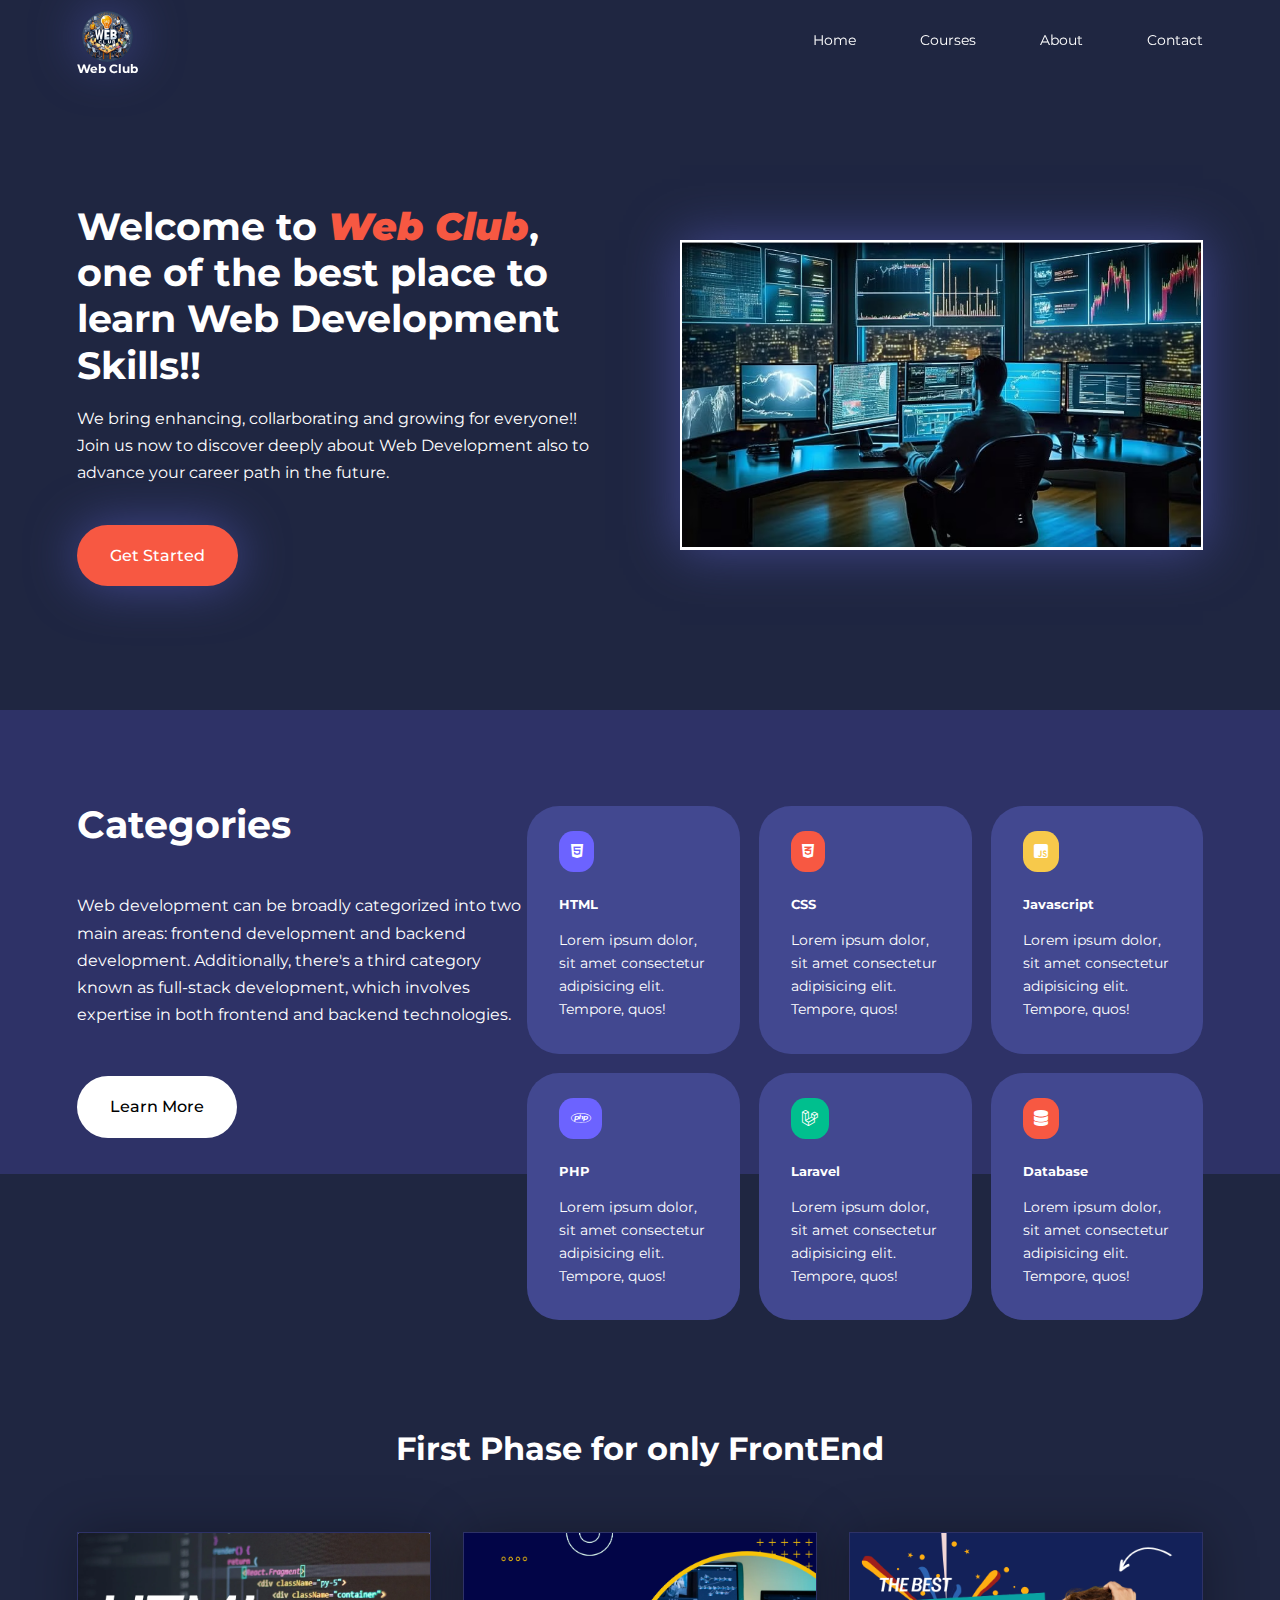
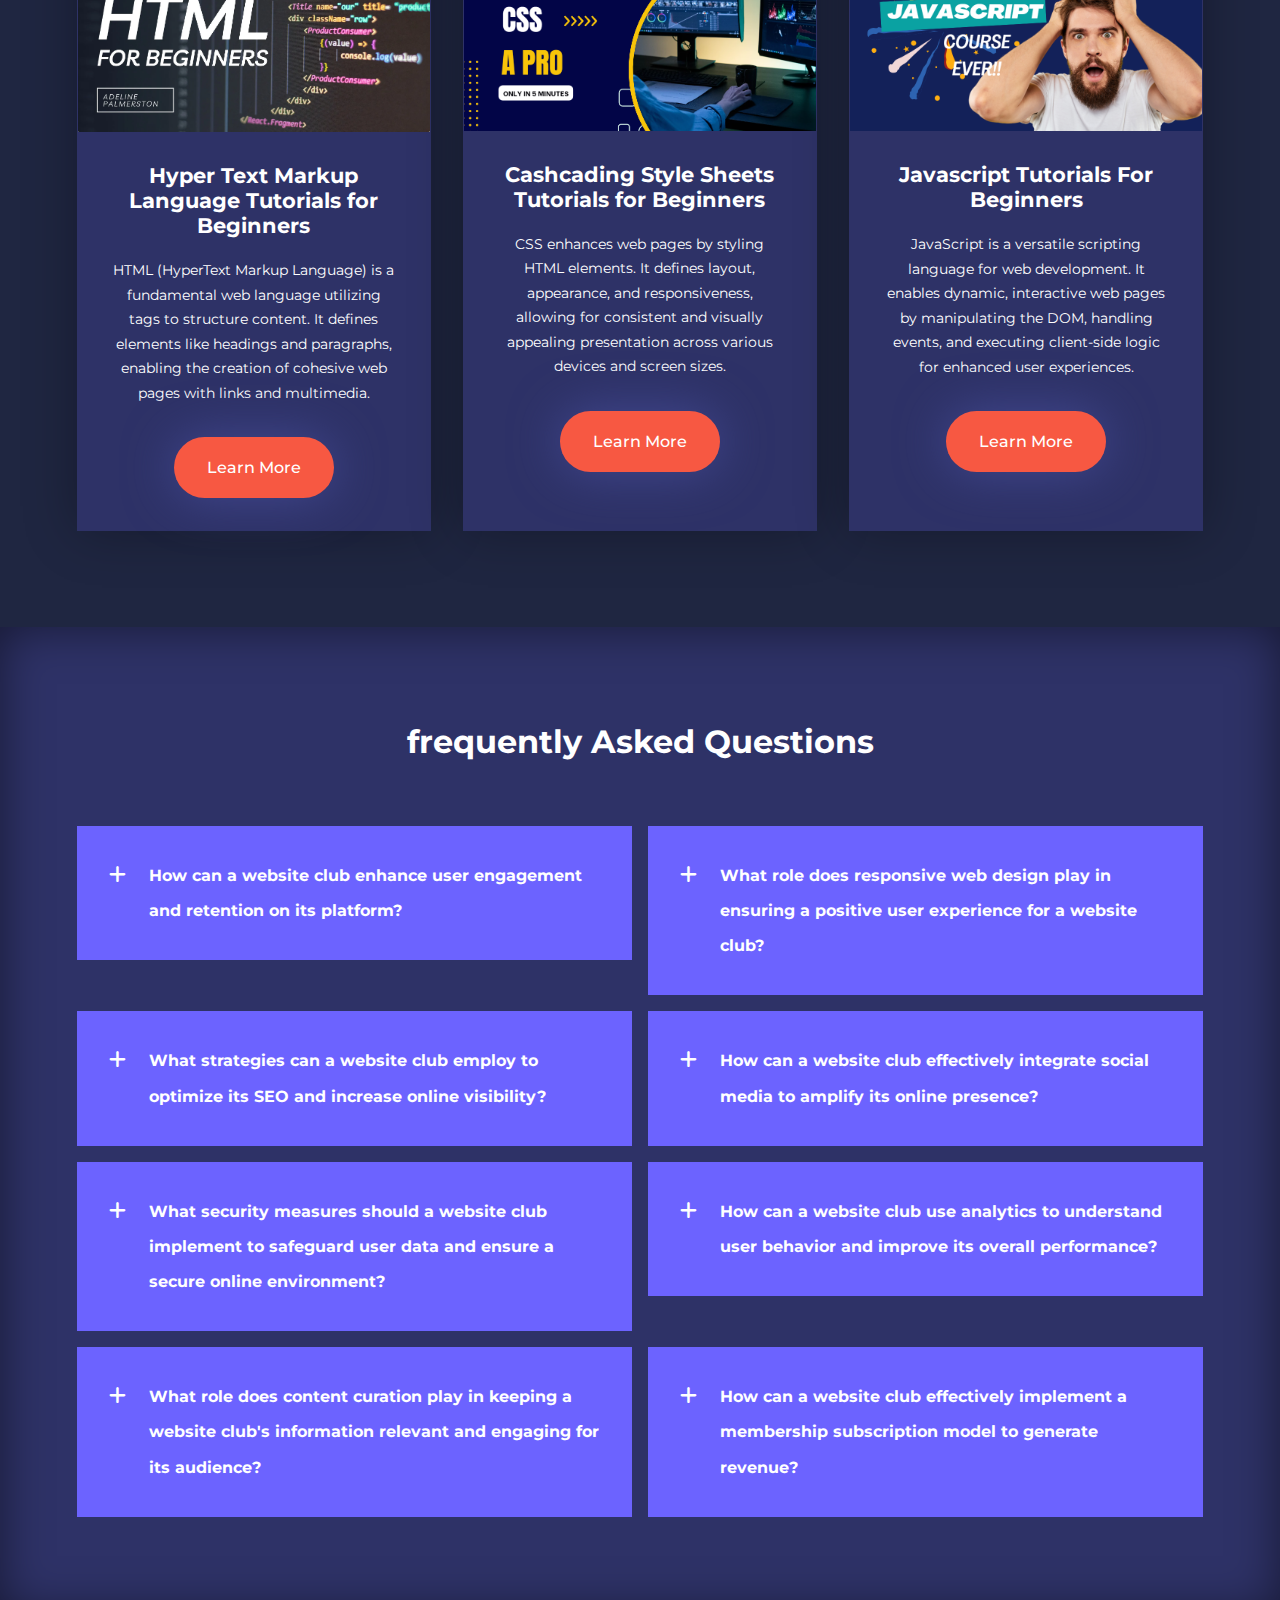
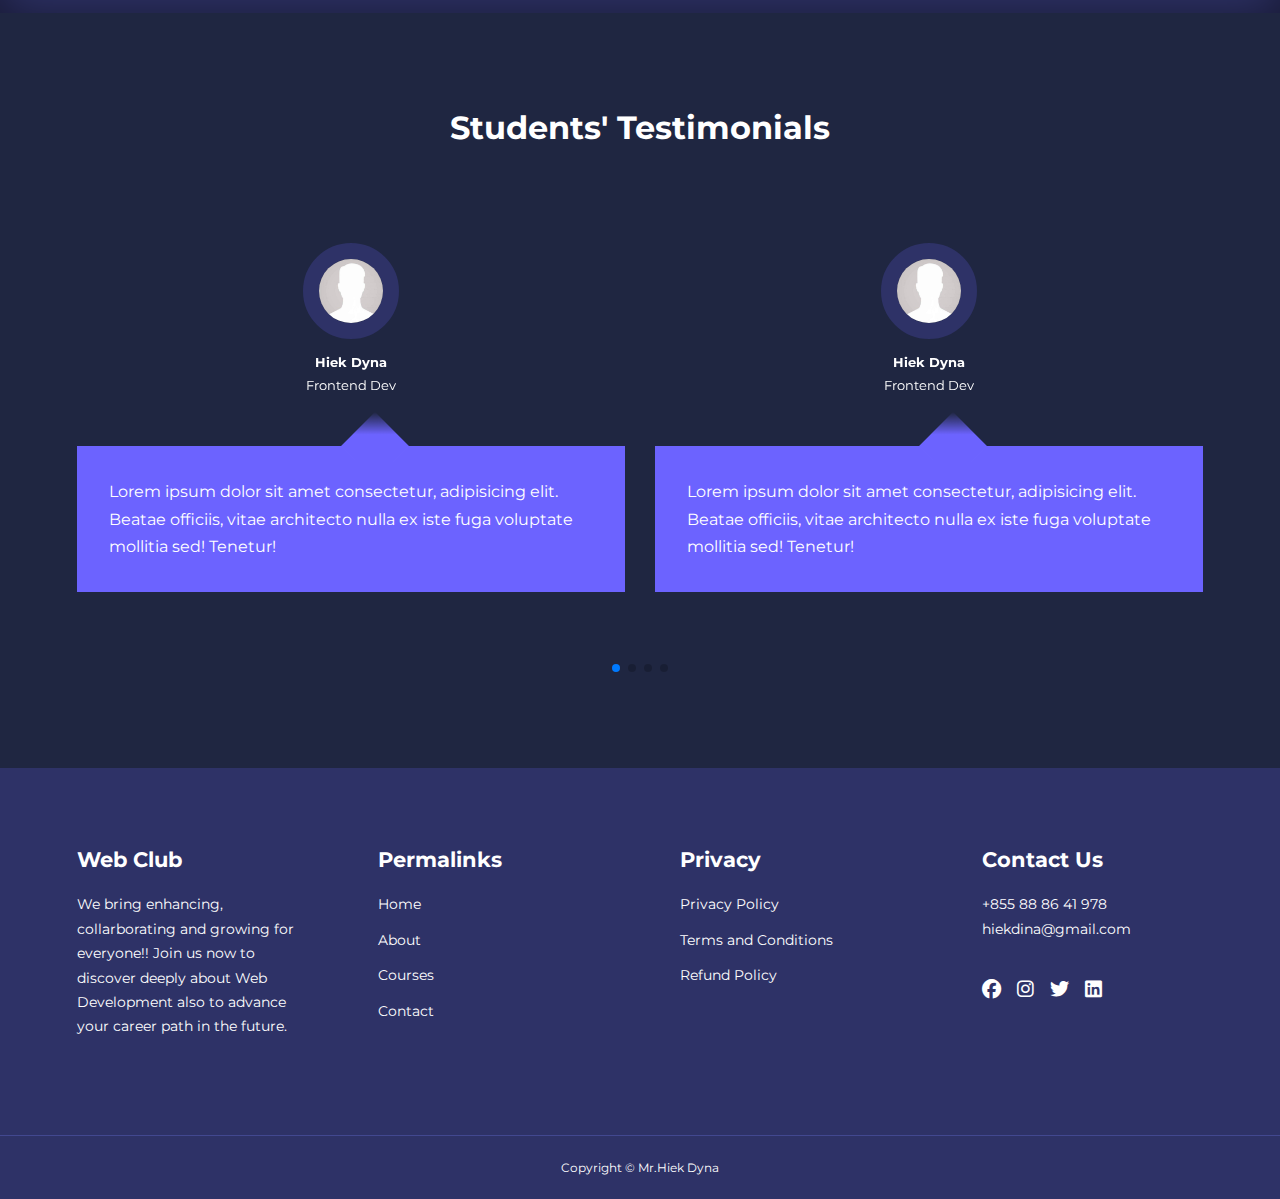
==== index.html @ 820bd9cf "first commit" ====
<!DOCTYPE html>
<html lang="en">

<head>
    <meta charset="UTF-8">
    <meta name="viewport" content="width=device-width, initial-scale=1.0">
    <title>Website Club Project</title>
    <link rel="stylesheet" href="/css/style.css">

    <!-- ICON CDN LINK -->
    <link rel="stylesheet" href="https://cdnjs.cloudflare.com/ajax/libs/font-awesome/6.5.1/css/all.min.css">

    <!-- GOOGLE FONT (MONTSERRAt) -->
    <link rel="preconnect" href="https://fonts.googleapis.com">
    <link rel="preconnect" href="https://fonts.gstatic.com" crossorigin>
    <link href="https://fonts.googleapis.com/css2?family=Montserrat:wght@300;400;500;600;700;800;900&display=swap"
        rel="stylesheet">

    <!-- Swiper Link -->
    <link rel="stylesheet" href="https://cdn.jsdelivr.net/npm/swiper@11/swiper-bundle.min.css" />
</head>

<body>
    <!-- Start Navigation Bar -->
    <nav>
        <div class="container nav_container">
            <a href="index.html">
                <div class="logo">
                    <img src="images/WebLogo.jpg" alt="">
                </div>
                <h4>Web Club</h4>
            </a>
            <ul class="nav_menu">
                <li><a href="index.html">Home</a></li>
                <li><a href="courses.html">Courses</a></li>
                <li><a href="about.html">About</a></li>
                <li><a href="contact.html">Contact</a></li>
            </ul>
            <button id="open-menu-btn"><i class="fa-solid fa-bars"></i></button>
            <button id="close-menu-btn"><i class="fa-solid fa-xmark"></i></i></button>
        </div>
    </nav>

    <!-- End of Navigation Bar -->

    <!-- Start Header  -->
    <header>
        <div class="container header_container">
            <div class="header_left">
                <h1>Welcome to <strong>Web Club</strong>, one of the best place to learn Web Development Skills!!</h1>
                <p>
                    We bring enhancing, collarborating and growing for everyone!!
                    Join us now to discover deeply about Web Development also to advance your career path in the future.
                </p>
                <a href="courses.html" class="btn btn-primary">Get Started</a>
            </div>
            <div class="header_right">
                <div class="header_right-image">
                    <img src="/images/header_pic.png" alt="">
                </div>
            </div>
        </div>
    </header>
    <!-- End of Header -->

    <section class="categories">
        <div class="container categories_container">
            <div class="categories_left">
                <h1>Categories</h1>
                <p>
                    Web development can be broadly categorized
                    into two main areas: frontend development and
                    backend development. Additionally, there's a third
                    category known as full-stack development, which
                    involves expertise in both frontend and backend
                    technologies.
                </p>
                <a href="#" class="btn">Learn More</a>
            </div>
            <div class="categories_right">
                <article class="category">
                    <span class="category_icon">
                        <i class="fa-brands fa-html5"></i>
                    </span>
                    <h5>HTML</h5>
                    <p>Lorem ipsum dolor, sit amet consectetur adipisicing elit. Tempore, quos!</p>
                </article>

                <article class="category">
                    <span class="category_icon">
                        <i class="fa-brands fa-css3-alt"></i>
                    </span>
                    <h5>CSS</h5>
                    <p>Lorem ipsum dolor, sit amet consectetur adipisicing elit. Tempore, quos!</p>
                </article>

                <article class="category">
                    <span class="category_icon">
                        <i class="fa-brands fa-square-js"></i>
                    </span>
                    <h5>Javascript</h5>
                    <p>Lorem ipsum dolor, sit amet consectetur adipisicing elit. Tempore, quos!</p>
                </article>

                <article class="category">
                    <span class="category_icon">
                        <i class="fa-brands fa-php"></i>
                    </span>
                    <h5>PHP</h5>
                    <p>Lorem ipsum dolor, sit amet consectetur adipisicing elit. Tempore, quos!</p>
                </article>

                <article class="category">
                    <span class="category_icon">
                        <i class="fa-brands fa-laravel"></i>
                    </span>
                    <h5>Laravel</h5>
                    <p>Lorem ipsum dolor, sit amet consectetur adipisicing elit. Tempore, quos!</p>
                </article>

                <article class="category">
                    <span class="category_icon">
                        <i class="fa-solid fa-database"></i>
                    </span>
                    <h5>Database</h5>
                    <p>Lorem ipsum dolor, sit amet consectetur adipisicing elit. Tempore, quos!</p>
                </article>
            </div>
        </div>
    </section>
    <!-- End of Categories -->


    <section class="courses">
        <h2>First Phase for only FrontEnd</h2>
        <div class="container course-container">
            <article class="course">
                <div class="course_image">
                    <img src="/images/html_pic.png" alt="">
                </div>
                <div class="course_info">
                    <h4>Hyper Text Markup Language Tutorials for Beginners</h4>
                    <p>
                        HTML (HyperText Markup Language) is a fundamental web
                        language utilizing tags to structure content. It
                        defines elements like headings and paragraphs,
                        enabling the creation of cohesive web pages with links and multimedia.
                    </p>
                    <a href="courses.html" class="btn btn-primary">Learn More</a>
                </div>
            </article>

            <article class="course">
                <div class="course_image">
                    <img src="/images/cssLogo.png" alt="">
                </div>
                <div class="course_info">
                    <h4>Cashcading Style Sheets Tutorials for Beginners</h4>
                    <p>
                        CSS enhances web pages by styling HTML elements.
                        It defines layout, appearance, and responsiveness, allowing for consistent
                        and visually appealing presentation across various devices and screen sizes.
                    </p>
                    <a href="courses.html" class="btn btn-primary">Learn More</a>
                </div>
            </article>

            <article class="course">
                <div class="course_image">
                    <img src="/images/javascriptLogo.png" alt="">
                </div>
                <div class="course_info">
                    <h4>Javascript Tutorials For Beginners</h4>
                    <p>
                        JavaScript is a versatile scripting language
                        for web development. It enables dynamic, interactive
                        web pages by manipulating the DOM, handling events,
                        and executing client-side logic for enhanced user experiences.
                    </p>
                    <a href="courses.html" class="btn btn-primary">Learn More</a>
                </div>
            </article>
        </div>
    </section>

    <!-- End of Course-->


    <!-- Start the frequently questions -->
    <section class="faqs">
        <h2>frequently Asked Questions</h2>
        <div class="container faqs_container">
            <article class="faq">
                <div class="faq_icon"><i class="fa-solid fa-plus"></i></div>
                <div class="question_answer">
                    <h4>How can a website club enhance user engagement and retention on its platform?</h4>
                    <p>
                        A website club can boost engagement by implementing interactive features like forums,
                        polls, and exclusive content, fostering a sense of community.
                    </p>
                </div>
            </article>

            <article class="faq">
                <div class="faq_icon"><i class="fa-solid fa-plus"></i></div>
                <div class="question_answer">
                    <h4>What role does responsive web design play in ensuring a positive user experience for a website
                        club?</h4>
                    <p>
                        Responsive design ensures optimal display across devices, vital for a website club,
                        as it guarantees seamless access and navigation, improving overall user satisfaction.
                    </p>
                </div>
            </article>

            <article class="faq">
                <div class="faq_icon"><i class="fa-solid fa-plus"></i></div>
                <div class="question_answer">
                    <h4>What strategies can a website club employ to optimize its SEO and increase online visibility?
                    </h4>
                    <p>
                        SEO optimization involves keyword research, quality content creation, backlink building,
                        and maintaining a mobile-friendly design, crucial for a website club to rank higher in search
                        results.
                    </p>
                </div>
            </article>

            <article class="faq">
                <div class="faq_icon"><i class="fa-solid fa-plus"></i></div>
                <div class="question_answer">
                    <h4>How can a website club effectively integrate social media to amplify its online presence?</h4>
                    <p>
                        Integrating social media buttons, sharing options, and creating shareable content are
                        key strategies for a website club to leverage social platforms and expand its reach.
                    </p>
                </div>
            </article>

            <article class="faq">
                <div class="faq_icon"><i class="fa-solid fa-plus"></i></div>
                <div class="question_answer">
                    <h4>What security measures should a website club implement to safeguard user data and ensure a
                        secure online environment?</h4>
                    <p>
                        SSL encryption, regular security audits, strong password policies, and data backup protocols are
                        essential for a
                        website club to protect user data and maintain a secure digital space.
                    </p>
                </div>
            </article>

            <article class="faq">
                <div class="faq_icon"><i class="fa-solid fa-plus"></i></div>
                <div class="question_answer">
                    <h4>How can a website club use analytics to understand user behavior and improve its overall
                        performance?</h4>
                    <p>
                        Utilizing tools like Google Analytics enables a website club to track user interactions,
                        analyze demographics, and refine content strategies based on data-driven insights.
                    </p>
                </div>
            </article>

            <article class="faq">
                <div class="faq_icon"><i class="fa-solid fa-plus"></i></div>
                <div class="question_answer">
                    <h4>What role does content curation play in keeping a website club's information relevant and
                        engaging for its audience?</h4>
                    <p>
                        Content curation involves selecting and presenting valuable information, helping a website
                        club maintain relevance, attract visitors, and position itself as an authoritative source in its
                        niche.
                    </p>
                </div>
            </article>

            <article class="faq">
                <div class="faq_icon"><i class="fa-solid fa-plus"></i></div>
                <div class="question_answer">
                    <h4>How can a website club effectively implement a membership subscription model to generate
                        revenue?</h4>
                    <p>
                        Offering exclusive content, early access, and premium features as part of a subscription
                        package can incentivize users to become members, contributing to the website club's revenue
                        stream.
                    </p>
                </div>
            </article>
        </div>
    </section>
    <!-- End of Faqs -->


    <section class="container testimonials_container mySwiper">
        <h2>Students' Testimonials</h2>
        <div class="swiper-wrapper">
            <article class="testimonial swiper-slide">
                <div class="avatar">
                    <img src="/images/myPic.jpg" alt="">
                </div>
                <div class="testimonial_info">
                    <h5>Hiek Dyna</h5>
                    <small>Frontend Dev</small>
                </div>
                <div class="testimonial_body">
                    <p>
                        Lorem ipsum dolor sit amet consectetur, adipisicing elit. Beatae officiis,
                        vitae architecto nulla ex iste fuga voluptate mollitia sed! Tenetur!
                    </p>
                </div>
            </article>

            <article class="testimonial swiper-slide">
                <div class="avatar">
                    <img src="/images/myPic.jpg" alt="">
                </div>
                <div class="testimonial_info">
                    <h5>Hiek Dyna</h5>
                    <small>Frontend Dev</small>
                </div>
                <div class="testimonial_body">
                    <p>
                        Lorem ipsum dolor sit amet consectetur, adipisicing elit. Beatae officiis,
                        vitae architecto nulla ex iste fuga voluptate mollitia sed! Tenetur!
                    </p>
                </div>
            </article>

            <article class="testimonial swiper-slide">
                <div class="avatar">
                    <img src="/images/myPic.jpg" alt="">
                </div>
                <div class="testimonial_info">
                    <h5>Hiek Dyna</h5>
                    <small>Frontend Dev</small>
                </div>
                <div class="testimonial_body">
                    <p>
                        Lorem ipsum dolor sit amet consectetur, adipisicing elit. Beatae officiis,
                        vitae architecto nulla ex iste fuga voluptate mollitia sed! Tenetur!
                    </p>
                </div>
            </article>

            <article class="testimonial swiper-slide">
                <div class="avatar">
                    <img src="/images/myPic.jpg" alt="">
                </div>
                <div class="testimonial_info">
                    <h5>Hiek Dyna</h5>
                    <small>Frontend Dev</small>
                </div>
                <div class="testimonial_body">
                    <p>
                        Lorem ipsum dolor sit amet consectetur, adipisicing elit. Beatae officiis,
                        vitae architecto nulla ex iste fuga voluptate mollitia sed! Tenetur!
                    </p>
                </div>
            </article>

            <article class="testimonial swiper-slide">
                <div class="avatar">
                    <img src="/images/myPic.jpg" alt="">
                </div>
                <div class="testimonial_info">
                    <h5>Hiek Dyna</h5>
                    <small>Frontend Dev</small>
                </div>
                <div class="testimonial_body">
                    <p>
                        Lorem ipsum dolor sit amet consectetur, adipisicing elit. Beatae officiis,
                        vitae architecto nulla ex iste fuga voluptate mollitia sed! Tenetur!
                    </p>
                </div>
            </article>
        </div>
        <div class="swiper-pagination"></div>
    </section>

    <footer>
        <div class="container footer_container">
            <div class="footer_1">
                <h4>Web Club</h4>
                <p>
                    We bring enhancing, collarborating and growing for everyone!!
                    Join us now to discover deeply about Web Development also to advance
                    your career path in the future.
                </p>
            </div>

            <div class="footer_2">
                <h4>Permalinks</h4>
                <ul class="permalinks">
                    <li><a href="index.html">Home</a></li>
                    <li><a href="about.html">About</a></li>
                    <li><a href="courses.html">Courses</a></li>
                    <li><a href="contact.html">Contact</a></li>
                </ul>
            </div>

            <div class="footer_3">
                <h4>Privacy</h4>
                <ul class="privacy">
                    <li><a href="#">Privacy Policy</a></li>
                    <li><a href="#">Terms and Conditions</a></li>
                    <li><a href="#">Refund Policy</a></li>
                </ul>
            </div>

            <div class="footer_4">
                <h4>Contact Us</h4>
                <div>
                    <p>+855 88 86 41 978</p>
                    <p>hiekdina@gmail.com</p>
                </div>

                <ul class="footer_socials">
                    <li><a href="#"><i class="fa-brands fa-facebook"></i></a></li>
                    <li><a href="#"><i class="fa-brands fa-instagram"></i></a></li>
                    <li><a href="#"><i class="fa-brands fa-twitter"></i></a></li>
                    <li><a href="#"><i class="fa-brands fa-linkedin"></i></a></li>
                </ul>
            </div>
        </div>

        <div class="footer_copyright">
            <small>
                Copyright &copy; Mr.Hiek Dyna
            </small>
        </div>
    </footer>

    <script src="https://cdn.jsdelivr.net/npm/swiper@11/swiper-bundle.min.js"></script>
    <script src="main.js/script.js"></script>

    <script>
        var swiper = new Swiper(".mySwiper", {
            slidesPerView: 1,
            spaceBetween: 30,
            pagination: {
                el: ".swiper-pagination",
                clickable: true,
            },
            //when window with is >=600px
            breakpoints: {
                600: {
                    slidesPerView: 2,
                }
            }
        });
    </script>
</body>

</html>
---- css/style.css ----
* {
    padding: 0;
    margin: 0;
    box-sizing: border-box;
    outline: none;
    list-style: none;
    text-decoration: none;
}

:root {
    --color-primary: #6c63ff;
    --color-success: #00bf8e;
    --color-warning: #f7c94b;
    --color-danger: #f75842;
    --color-danger-variant: rgb(247, 88, 66, 0.4);
    --color-white: #fff;
    --color-light: rgba(255, 255, 255, 0.7);
    --color-black: #000;
    --color-bg: #1f2641;
    --color-bg1: #2e3267;
    --color-bg2: #424890;

    --container-width-lg: 88%;
    --container-width-md: 90%;
    --container-width-sm: 94%;

    --transition: all 400ms ease;
}

body {
    font-family: 'Montserrat', sans-serif;
    line-height: 1.7;
    color: var(--color-white);
    background: var(--color-bg);
}

.container {
    width: var(--container-width-lg);
    margin: 0 auto;
}

section {
    padding: 6rem 0;
}

section h2 {
    text-align: center;
    margin-bottom: 4rem;
}

h1,
h2,
h3,
h4,
h5 {
    line-height: 1.2;
}

h1 {
    font-size: 2.4rem;
}

h2 {
    font-size: 2rem;
}

h3 {
    font-size: 1.6rem;
}

h4 {
    font-size: 1.3rem;
}

a {
    color: var(--color-white);
}

img {
    width: 100%;
    display: block;
    object-fit: cover;
    cursor: pointer;
}

.btn {
    display: inline-block;
    background: var(--color-white);
    color: var(--color-black);
    padding: 1rem 2rem;
    border: 1px solid transparent;
    font-weight: 500;
    transition: var(--transition);
    border-radius: 3rem;
}

.btn:hover {
    background: transparent;
    color: var(--color-white);
    border-color: var(--color-white);
}

.btn-primary {
    background: var(--color-danger);
    color: var(--color-white);
    box-shadow: 0 0 50px var(--color-bg2);
}

/* =====================Navigation Bar========================= */
nav {
    background: transparent;
    width: 100vw;
    height: 5rem;
    position: fixed;
    top: 0;
    z-index: 11;
}
/* change nav style on scrolling using js */
.window-scroll{
    background: var(--color-primary);
    box-shadow: 0 1em 2em rgba(0, 0, 0, 0.3);
}

.nav_container {
    height: 100%;
    display: flex;
    justify-content: space-between;
    align-items: center;
}

.logo {
    margin-top: 0.5rem;
    padding-left: 5px;
}

.logo img {

    width: 8%;
    height: 8%;
    border-radius: 50%;
    box-shadow: 0 0 50px var(--color-bg2);
}
a h4{
    font-size: 12px;
}

nav button {
    display: none;
}

.nav_menu {
    display: flex;
    align-items: center;
    gap: 4rem;
}

.nav_menu a {
    font-size: 0.9rem;
}

.nav_menu a:hover {
    color: var(--color-bg2);
    transition: var(--transition);
}

/* ================Header================ */
header {
    position: relative;
    top: 5rem;
    overflow: hidden;
    height: 70vh;
    margin-bottom: 5rem;
}

.header_container {
    display: grid;
    grid-template-columns: 1fr 1fr;
    align-items: center;
    gap: 5rem;
    height: 100%;
}

.header_container p {
    margin: 1rem 0 2.4rem;
}

.header_container h1 strong {
    color: var(--color-danger);
    font-weight: 900;
    font-style: italic;
}

.header_right-image img {
    border: 2px solid var(--color-white);
    box-shadow: 0 0 50px var(--color-bg2);
}

/* ==============CATEGORIES================ */
.categories{
    background: var(--color-bg1);
    height: 29rem;
}
.categories h1{
    line-height: 1;
    margin-bottom: 3rem;
}
.categories_container{
    display: grid;
    grid-template-columns: 40% 60%;
}
.categories_left{
    gap: 4rem;
}
.categories_left p{
    margin: 1rem 0 3rem;
}
.categories_right{
    display: grid;
    grid-template-columns: repeat(3, 1fr);
    gap: 1.2rem;
}
.category{
    background: var(--color-bg2);
    padding: 2rem;
    border-radius: 2rem;
    transition: var(--transition);
    cursor: pointer;
}
.category:nth-child(1) .category_icon{
    background: var(--color-primary);
}
.category:nth-child(2) .category_icon{
    background: var(--color-danger);
}
.category:nth-child(3) .category_icon{
    background: var(--color-warning);
}
.category:nth-child(4) .category_icon{
    background: var(--color-primary);
}
.category:nth-child(5) .category_icon{
    background: var(--color-success);
}
.category:nth-child(6) .category_icon{
    background: var(--color-danger);
}
.category:hover{
    box-shadow: 0 8px 8px rgb(234, 72, 72);
    z-index: 1;
}
.category_icon{
    background: var(--color-primary);
    padding: 0.7rem;
    border-radius: 0.9rem;
}
.category h5{
    margin: 2rem 0 1rem;
}
.category p{
    font-size: 0.85rem;
}

/* =================Section Course===================== */
.courses{
    margin-top: 10rem;
}
.course-container{
    display: grid;
    grid-template-columns: repeat(3, 1fr);
    gap: 2rem;

}
.course{
    background: var(--color-bg1);
    text-align: center;
    border: 1px solid transparent;
    box-shadow: 0 0 50px rgba(0, 0, 0, 0.3);
    transition: var(--transition);
}
.course:hover{
    background: transparent;
    border-color: var(--color-primary);
}
.course_info{
    padding: 2rem;
}
.course_info p{
    margin: 1.2rem 0 2rem;
    font-size: 0.9rem;
}

/* =============FAQs============ */
.faqs{
    background: var(--color-bg1);
    box-shadow: inset 0 0 3rem rgba(0, 0, 0, 0.5);
}
.faqs_container{
    display: grid;
    grid-template-columns: 1fr 1fr;
    gap: 1rem;
}
.faq{
    padding: 2rem;
    display: flex;
    align-items: center;
    gap: 1.4rem;
    height: fit-content;
    background: var(--color-primary);
    cursor: pointer;
}
.faq h4{
    font-size: 1rem;
    line-height: 2.2;
}
.faq_icon{
    align-self: self-start;
    font-size: 1.2rem;
}
.faq p{
    margin-top: 0.8rem;
    display: none;
}
.faq.open p{
    display: block;
}

/* ============== Testimonials Style ================ */
.testimonials_container{
    overflow-x: hidden;
    position: relative;
    margin-bottom: 5rem;
}
.testimonial{
    padding-top: 2rem;
}
.avatar{
    width: 6rem;
    height: 6rem;
    border-radius: 50%;
    overflow: hidden;
    margin: 0 auto 1rem;
    border: 1rem solid var(--color-bg1);
}
.testimonial_info{
    text-align: center;
}
.testimonial_body{
    background: var(--color-primary);
    padding: 2rem;
    margin-top: 3rem;
    position: relative;
}
.testimonial_body::before{
    content: "";
    display: block;
    background: linear-gradient(135deg, transparent, var(--color-primary), var(--color-primary), var(--color-primary));
    width: 3rem;
    height: 3rem;
    position: absolute;
    left: 50%;
    top: -1.5rem;
    transform: rotate(45deg);
}

/* =================FOOTER==================== */
footer{
    background: var(--color-bg1);
    padding-top: 5rem;
    font-size: 0.9rem;
}
.footer_container{
    display: grid;
    grid-template-columns: repeat(4, 1fr);
    gap: 5rem;
}
.footer_container > div h4{
    margin-bottom: 1.2rem;
}
.footer_1 p{
    margin: 0 0 2rem;
}
footer ul li{
    margin-bottom: 0.7rem;
}
footer ul li a:hover{
    text-decoration: underline;
}
.footer_socials{
    display: flex;
    gap: 1rem;
    font-size: 1.2rem;
    margin-top: 2rem;
}
.footer_copyright{
    text-align: center;
    margin-top: 4rem;
    padding: 1.2rem 0;
    border-top: 1px solid var(--color-bg2);
}
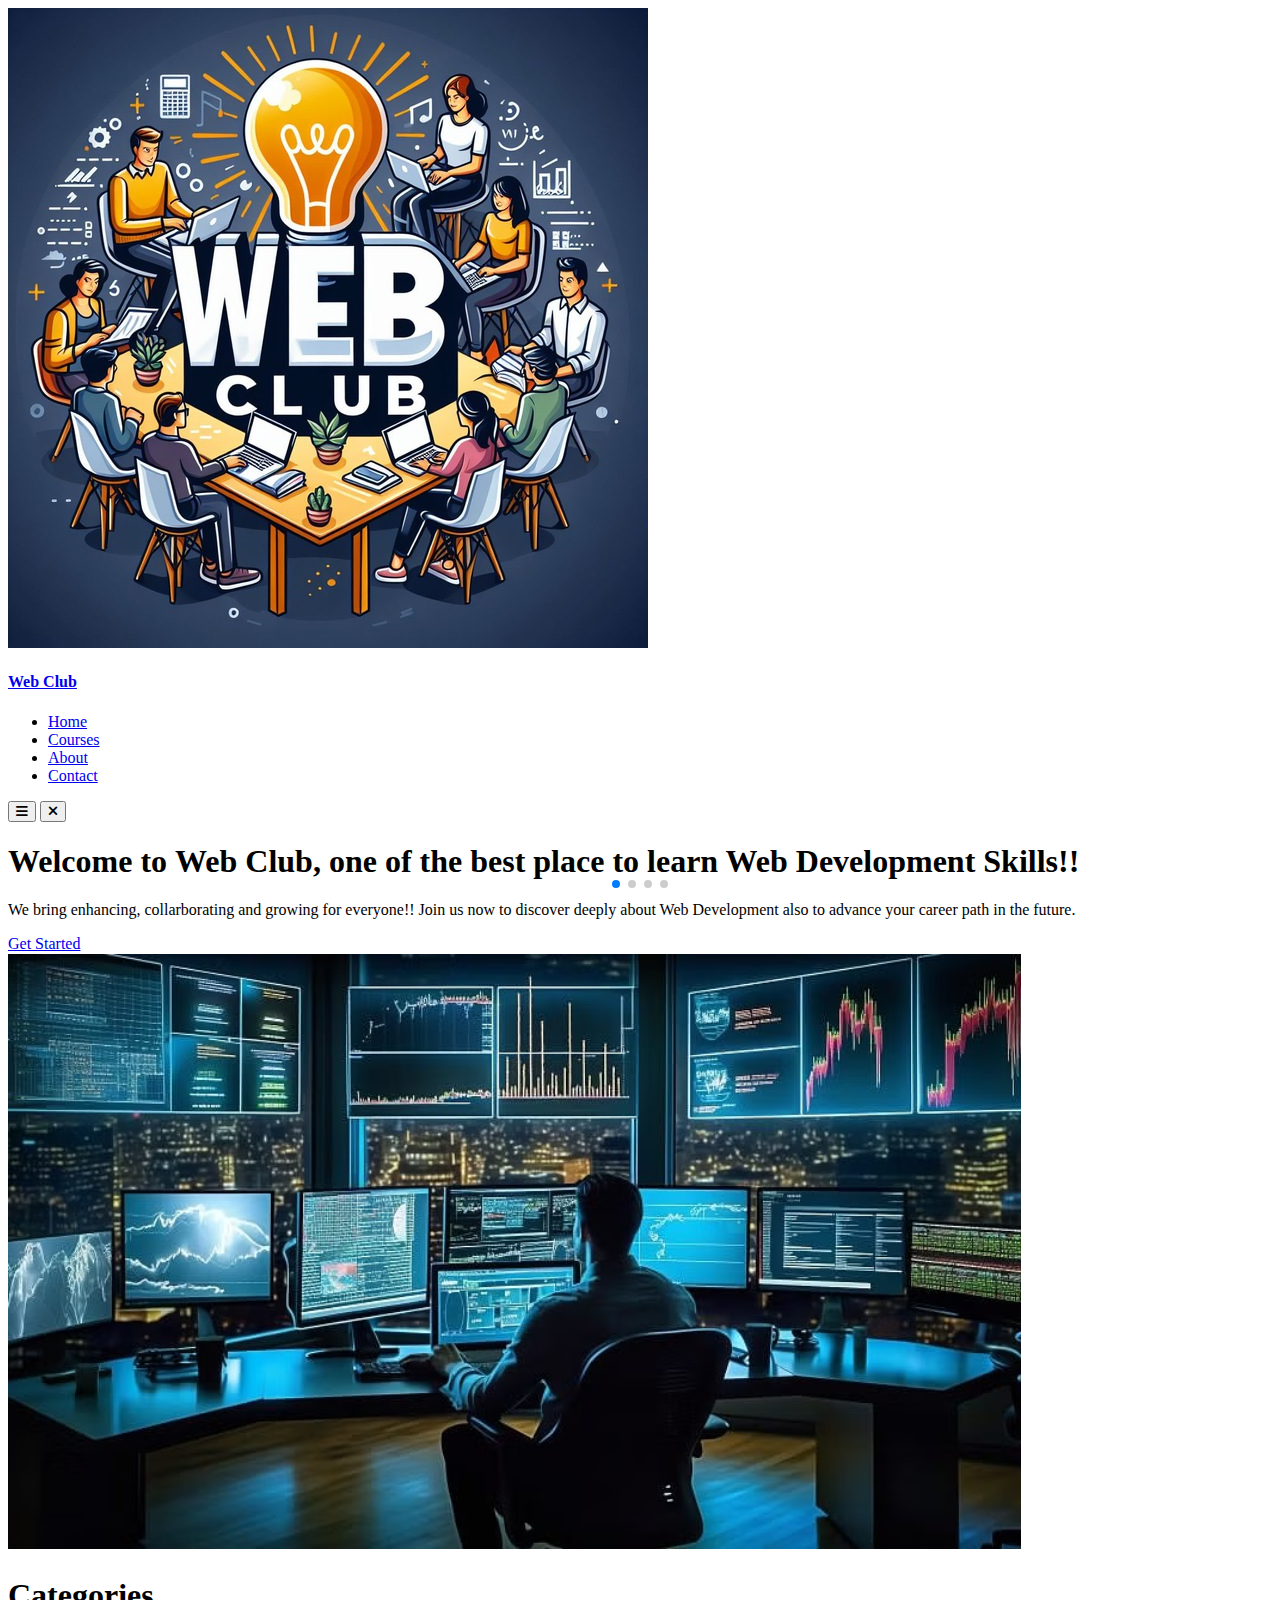
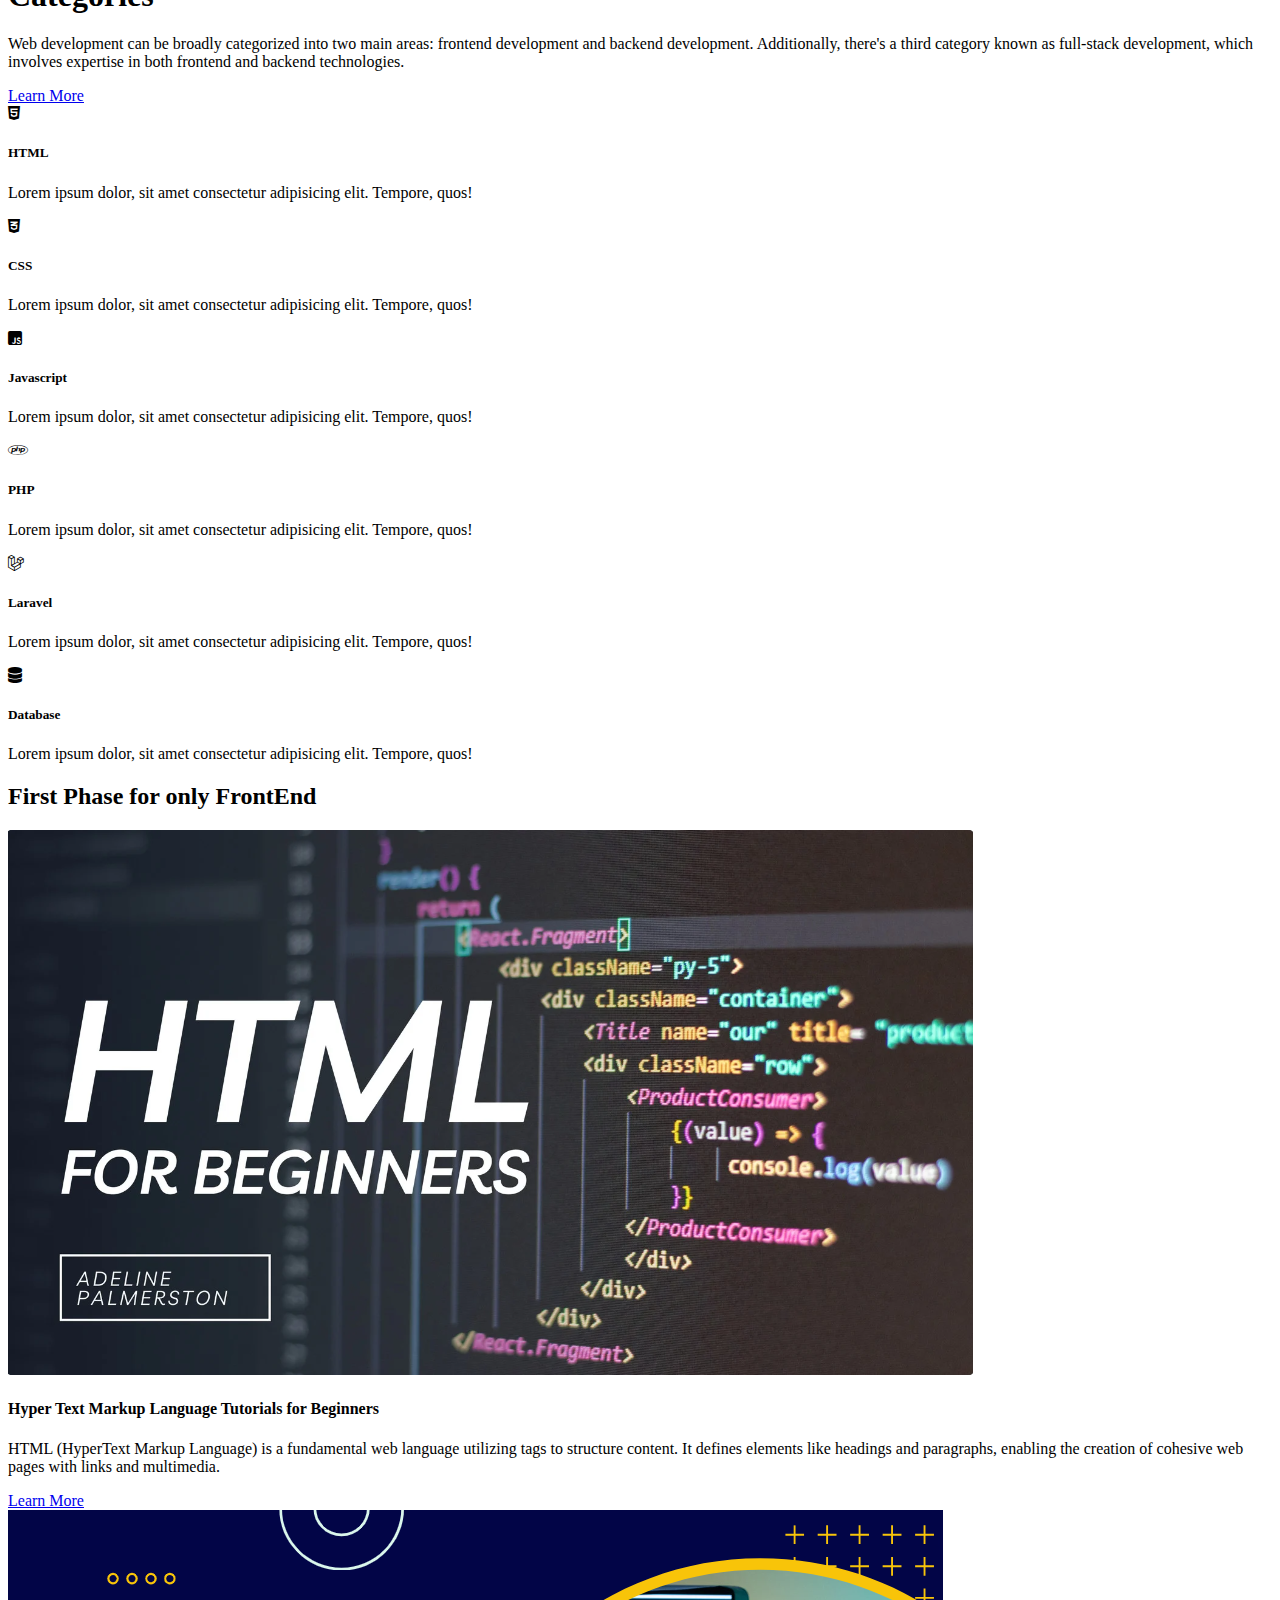
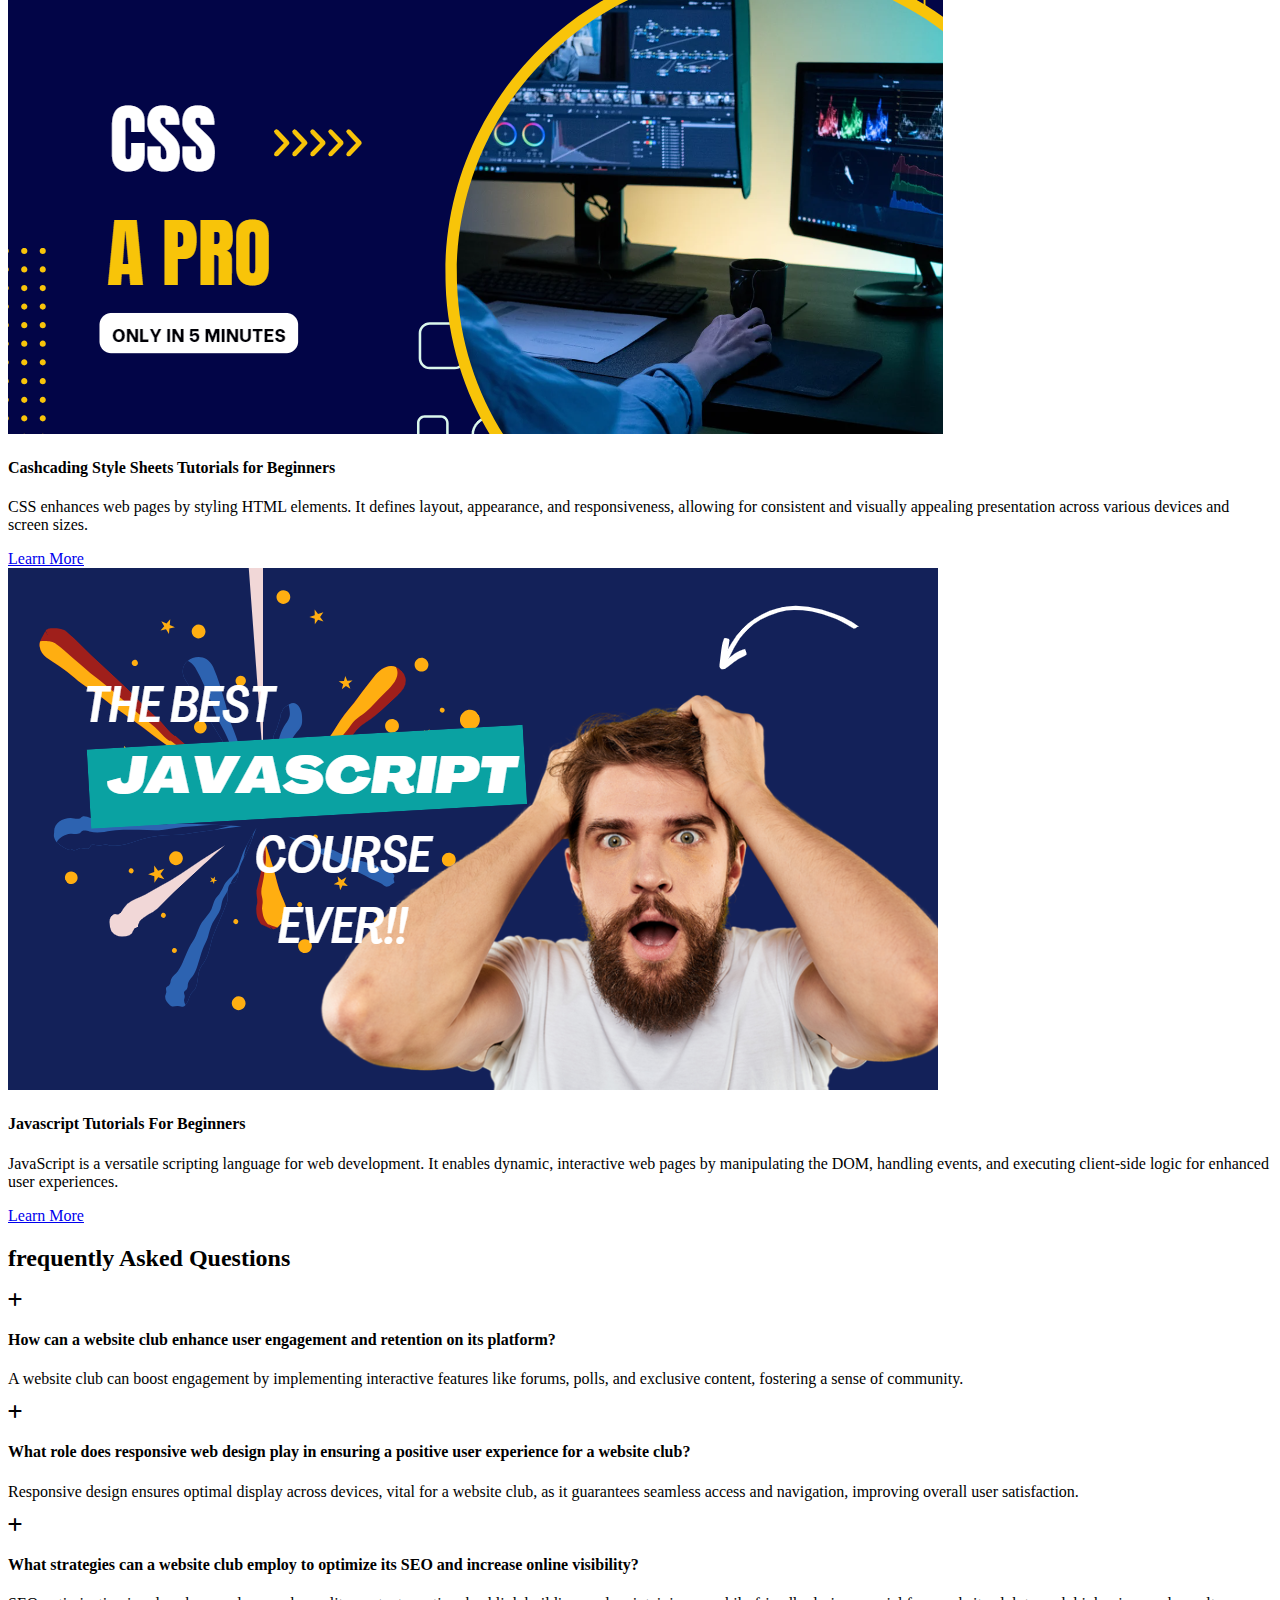
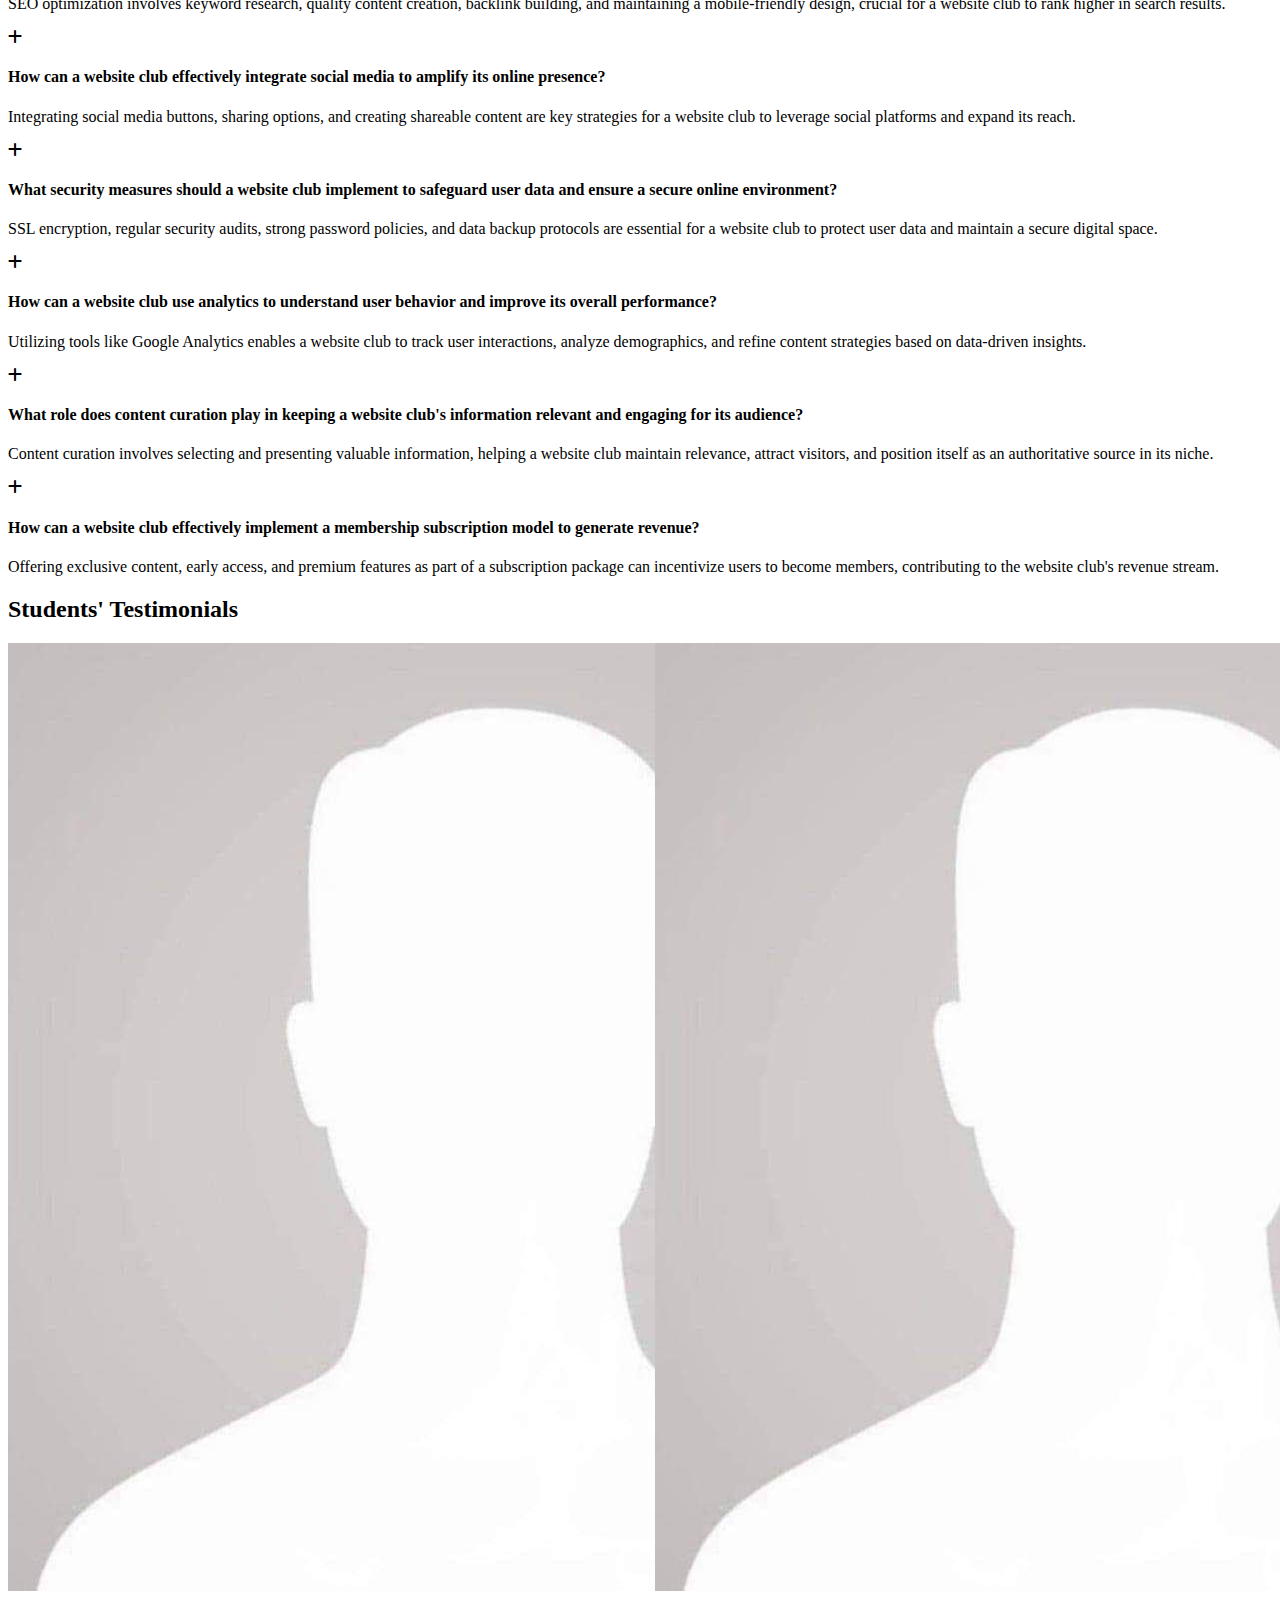
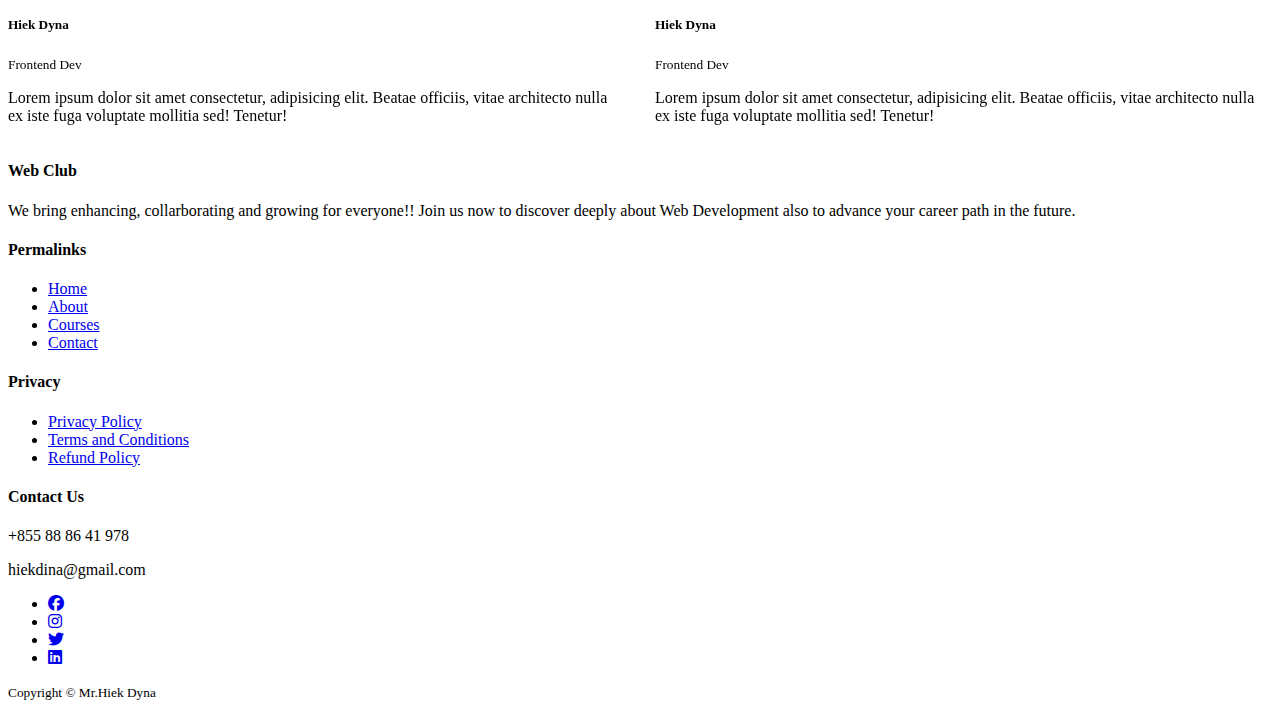
==== commit 8f5ffc91: "first commit" ====
--- a/index.html
+++ b/index.html
@@ -5,7 +5,7 @@
     <meta charset="UTF-8">
     <meta name="viewport" content="width=device-width, initial-scale=1.0">
     <title>Website Club Project</title>
-    <link rel="stylesheet" href="/css/style.css">
+    <link rel="stylesheet" href="/mile-stone-one/css/style.css">
 
     <!-- ICON CDN LINK -->
     <link rel="stylesheet" href="https://cdnjs.cloudflare.com/ajax/libs/font-awesome/6.5.1/css/all.min.css">
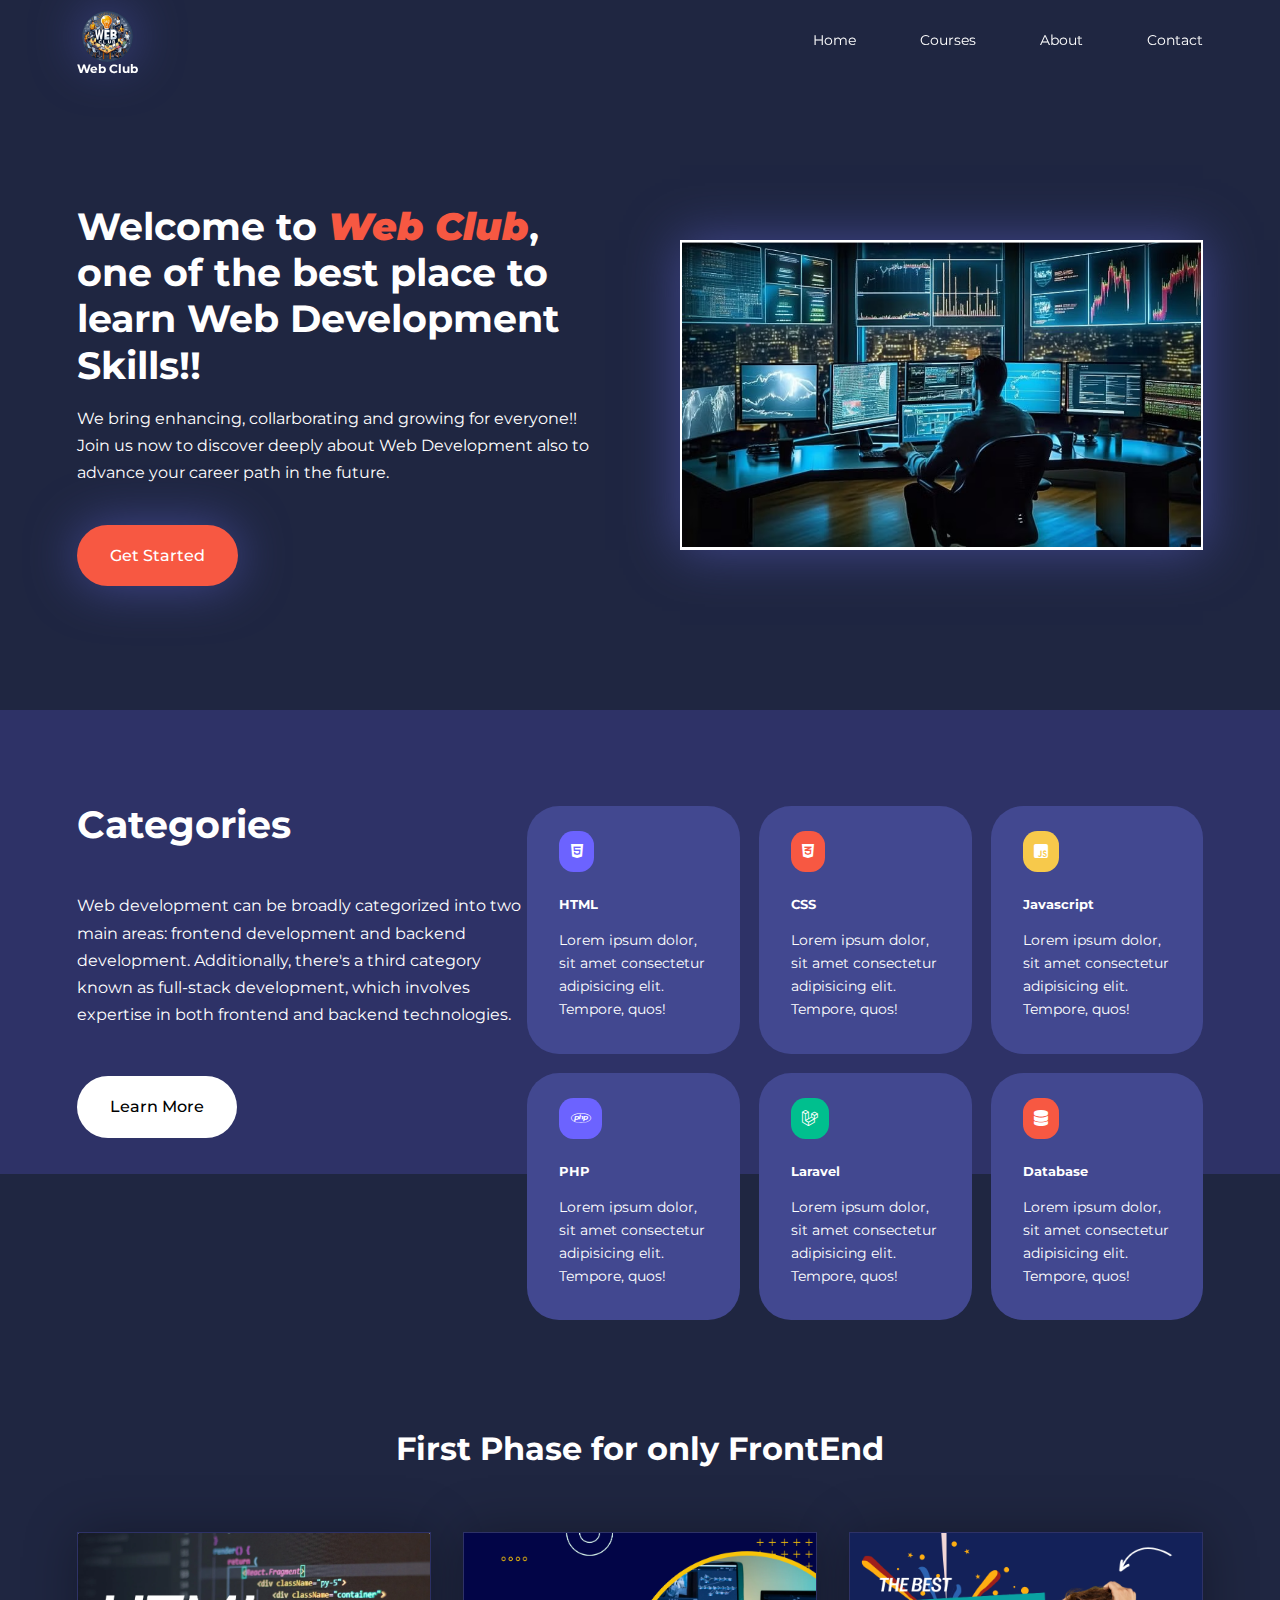
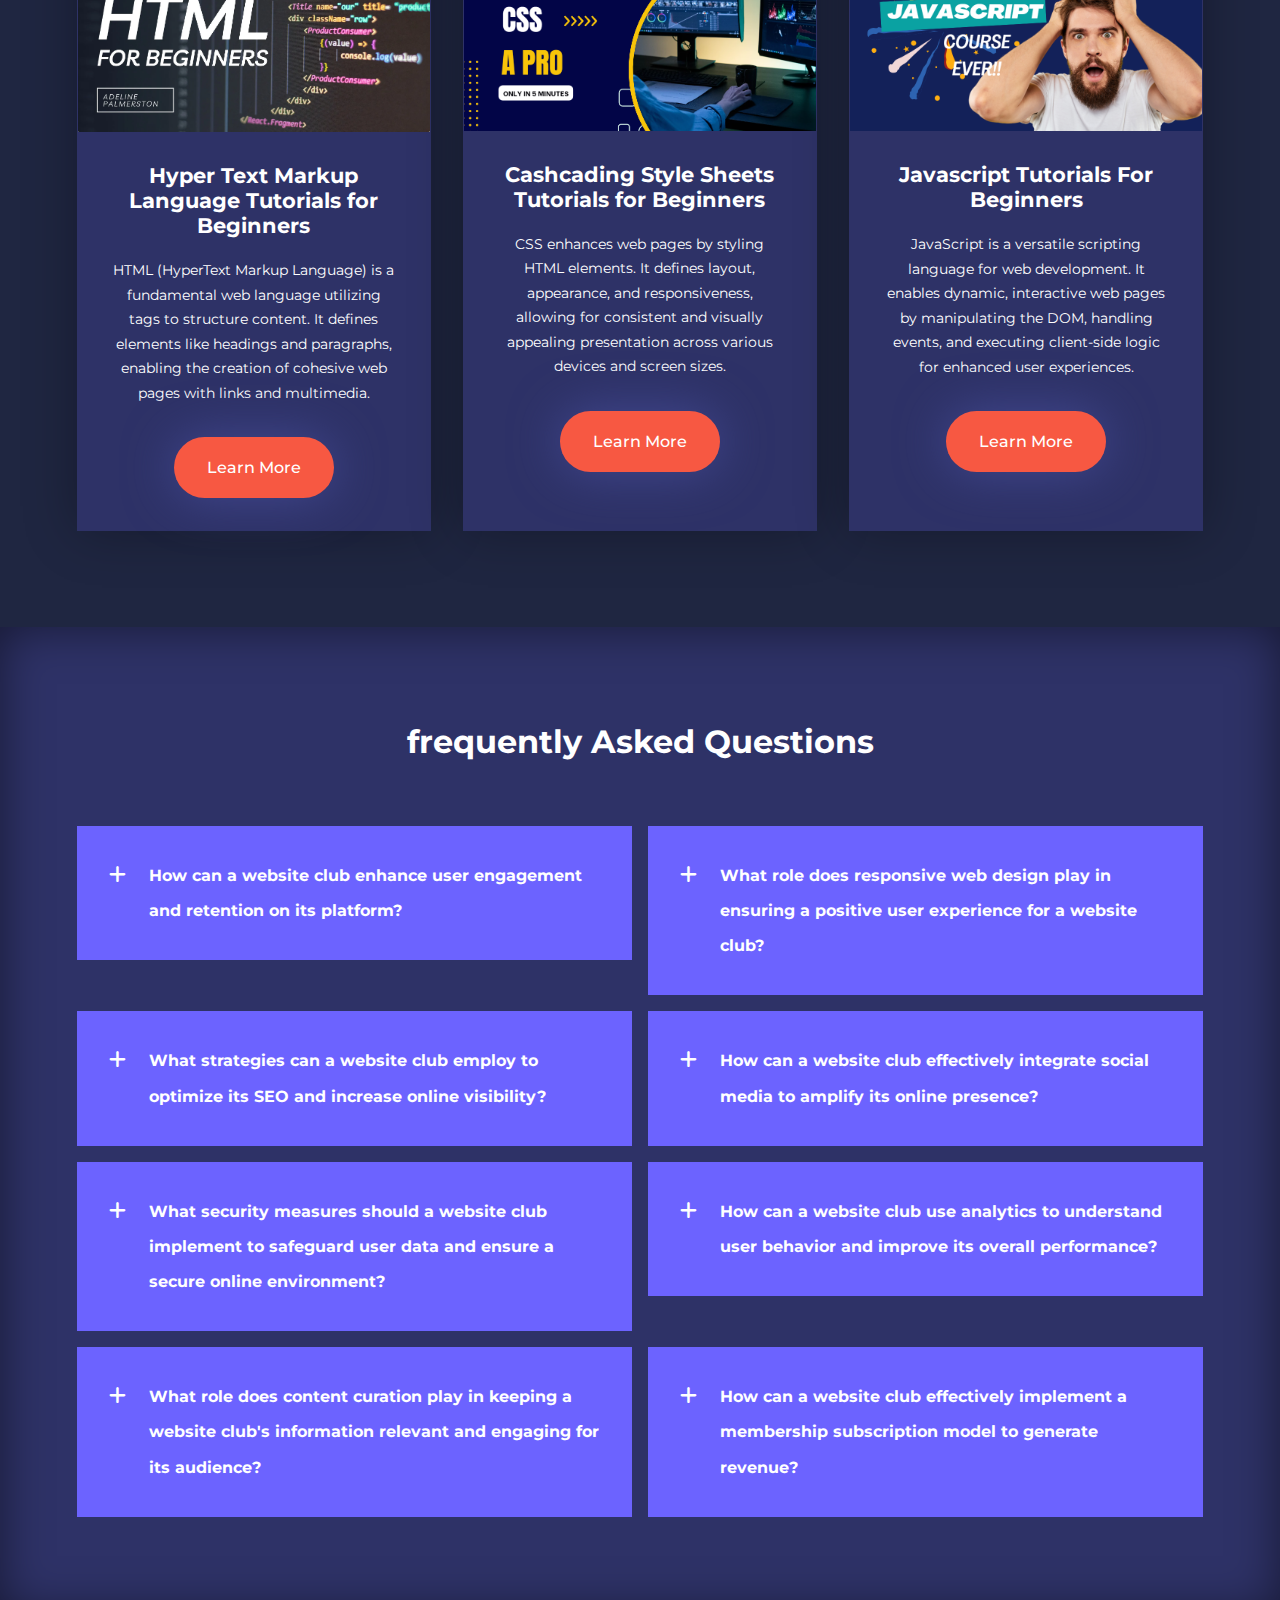
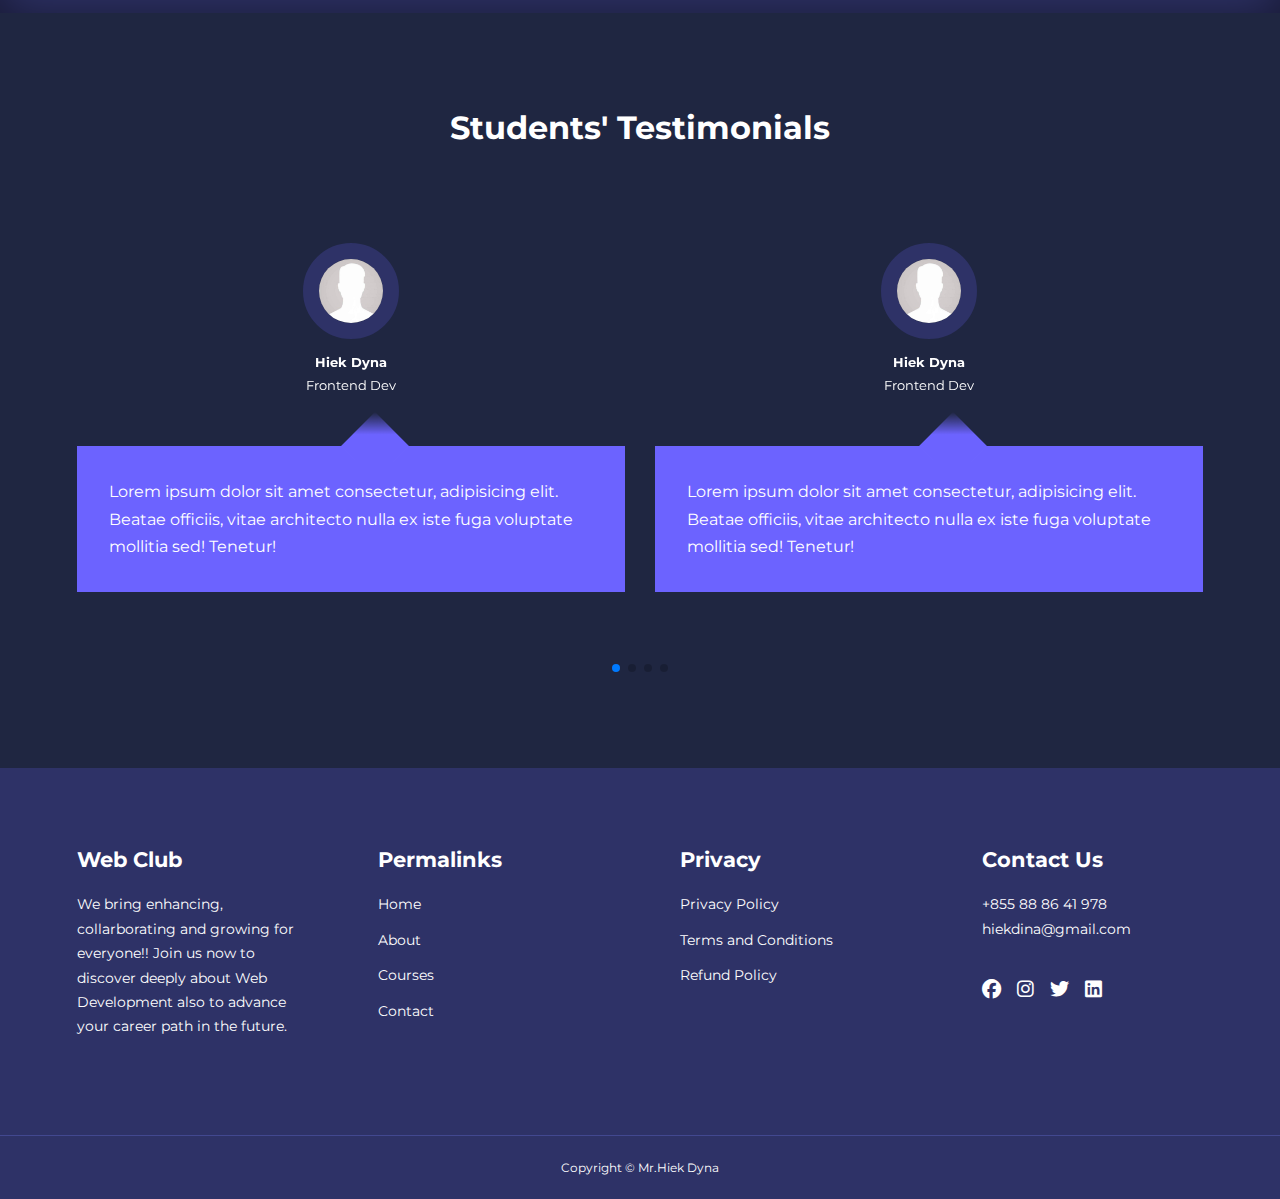
==== commit 76448297: "first commit" ====
--- a/index.html
+++ b/index.html
@@ -5,7 +5,7 @@
     <meta charset="UTF-8">
     <meta name="viewport" content="width=device-width, initial-scale=1.0">
     <title>Website Club Project</title>
-    <link rel="stylesheet" href="/mile-stone-one/css/style.css">
+    <link rel="stylesheet" type="text/css" href="/css/style.css">
 
     <!-- ICON CDN LINK -->
     <link rel="stylesheet" href="https://cdnjs.cloudflare.com/ajax/libs/font-awesome/6.5.1/css/all.min.css">
--- a/css/style.css
+++ b/css/style.css
@@ -0,0 +1,400 @@
+* {
+    padding: 0;
+    margin: 0;
+    box-sizing: border-box;
+    outline: none;
+    list-style: none;
+    text-decoration: none;
+}
+
+:root {
+    --color-primary: #6c63ff;
+    --color-success: #00bf8e;
+    --color-warning: #f7c94b;
+    --color-danger: #f75842;
+    --color-danger-variant: rgb(247, 88, 66, 0.4);
+    --color-white: #fff;
+    --color-light: rgba(255, 255, 255, 0.7);
+    --color-black: #000;
+    --color-bg: #1f2641;
+    --color-bg1: #2e3267;
+    --color-bg2: #424890;
+
+    --container-width-lg: 88%;
+    --container-width-md: 90%;
+    --container-width-sm: 94%;
+
+    --transition: all 400ms ease;
+}
+
+body {
+    font-family: 'Montserrat', sans-serif;
+    line-height: 1.7;
+    color: var(--color-white);
+    background: var(--color-bg);
+}
+
+.container {
+    width: var(--container-width-lg);
+    margin: 0 auto;
+}
+
+section {
+    padding: 6rem 0;
+}
+
+section h2 {
+    text-align: center;
+    margin-bottom: 4rem;
+}
+
+h1,
+h2,
+h3,
+h4,
+h5 {
+    line-height: 1.2;
+}
+
+h1 {
+    font-size: 2.4rem;
+}
+
+h2 {
+    font-size: 2rem;
+}
+
+h3 {
+    font-size: 1.6rem;
+}
+
+h4 {
+    font-size: 1.3rem;
+}
+
+a {
+    color: var(--color-white);
+}
+
+img {
+    width: 100%;
+    display: block;
+    object-fit: cover;
+    cursor: pointer;
+}
+
+.btn {
+    display: inline-block;
+    background: var(--color-white);
+    color: var(--color-black);
+    padding: 1rem 2rem;
+    border: 1px solid transparent;
+    font-weight: 500;
+    transition: var(--transition);
+    border-radius: 3rem;
+}
+
+.btn:hover {
+    background: transparent;
+    color: var(--color-white);
+    border-color: var(--color-white);
+}
+
+.btn-primary {
+    background: var(--color-danger);
+    color: var(--color-white);
+    box-shadow: 0 0 50px var(--color-bg2);
+}
+
+/* =====================Navigation Bar========================= */
+nav {
+    background: transparent;
+    width: 100vw;
+    height: 5rem;
+    position: fixed;
+    top: 0;
+    z-index: 11;
+}
+/* change nav style on scrolling using js */
+.window-scroll{
+    background: var(--color-primary);
+    box-shadow: 0 1em 2em rgba(0, 0, 0, 0.3);
+}
+
+.nav_container {
+    height: 100%;
+    display: flex;
+    justify-content: space-between;
+    align-items: center;
+}
+
+.logo {
+    margin-top: 0.5rem;
+    padding-left: 5px;
+}
+
+.logo img {
+
+    width: 8%;
+    height: 8%;
+    border-radius: 50%;
+    box-shadow: 0 0 50px var(--color-bg2);
+}
+a h4{
+    font-size: 12px;
+}
+
+nav button {
+    display: none;
+}
+
+.nav_menu {
+    display: flex;
+    align-items: center;
+    gap: 4rem;
+}
+
+.nav_menu a {
+    font-size: 0.9rem;
+}
+
+.nav_menu a:hover {
+    color: var(--color-bg2);
+    transition: var(--transition);
+}
+
+/* ================Header================ */
+header {
+    position: relative;
+    top: 5rem;
+    overflow: hidden;
+    height: 70vh;
+    margin-bottom: 5rem;
+}
+
+.header_container {
+    display: grid;
+    grid-template-columns: 1fr 1fr;
+    align-items: center;
+    gap: 5rem;
+    height: 100%;
+}
+
+.header_container p {
+    margin: 1rem 0 2.4rem;
+}
+
+.header_container h1 strong {
+    color: var(--color-danger);
+    font-weight: 900;
+    font-style: italic;
+}
+
+.header_right-image img {
+    border: 2px solid var(--color-white);
+    box-shadow: 0 0 50px var(--color-bg2);
+}
+
+/* ==============CATEGORIES================ */
+.categories{
+    background: var(--color-bg1);
+    height: 29rem;
+}
+.categories h1{
+    line-height: 1;
+    margin-bottom: 3rem;
+}
+.categories_container{
+    display: grid;
+    grid-template-columns: 40% 60%;
+}
+.categories_left{
+    gap: 4rem;
+}
+.categories_left p{
+    margin: 1rem 0 3rem;
+}
+.categories_right{
+    display: grid;
+    grid-template-columns: repeat(3, 1fr);
+    gap: 1.2rem;
+}
+.category{
+    background: var(--color-bg2);
+    padding: 2rem;
+    border-radius: 2rem;
+    transition: var(--transition);
+    cursor: pointer;
+}
+.category:nth-child(1) .category_icon{
+    background: var(--color-primary);
+}
+.category:nth-child(2) .category_icon{
+    background: var(--color-danger);
+}
+.category:nth-child(3) .category_icon{
+    background: var(--color-warning);
+}
+.category:nth-child(4) .category_icon{
+    background: var(--color-primary);
+}
+.category:nth-child(5) .category_icon{
+    background: var(--color-success);
+}
+.category:nth-child(6) .category_icon{
+    background: var(--color-danger);
+}
+.category:hover{
+    box-shadow: 0 8px 8px rgb(234, 72, 72);
+    z-index: 1;
+}
+.category_icon{
+    background: var(--color-primary);
+    padding: 0.7rem;
+    border-radius: 0.9rem;
+}
+.category h5{
+    margin: 2rem 0 1rem;
+}
+.category p{
+    font-size: 0.85rem;
+}
+
+/* =================Section Course===================== */
+.courses{
+    margin-top: 10rem;
+}
+.course-container{
+    display: grid;
+    grid-template-columns: repeat(3, 1fr);
+    gap: 2rem;
+
+}
+.course{
+    background: var(--color-bg1);
+    text-align: center;
+    border: 1px solid transparent;
+    box-shadow: 0 0 50px rgba(0, 0, 0, 0.3);
+    transition: var(--transition);
+}
+.course:hover{
+    background: transparent;
+    border-color: var(--color-primary);
+}
+.course_info{
+    padding: 2rem;
+}
+.course_info p{
+    margin: 1.2rem 0 2rem;
+    font-size: 0.9rem;
+}
+
+/* =============FAQs============ */
+.faqs{
+    background: var(--color-bg1);
+    box-shadow: inset 0 0 3rem rgba(0, 0, 0, 0.5);
+}
+.faqs_container{
+    display: grid;
+    grid-template-columns: 1fr 1fr;
+    gap: 1rem;
+}
+.faq{
+    padding: 2rem;
+    display: flex;
+    align-items: center;
+    gap: 1.4rem;
+    height: fit-content;
+    background: var(--color-primary);
+    cursor: pointer;
+}
+.faq h4{
+    font-size: 1rem;
+    line-height: 2.2;
+}
+.faq_icon{
+    align-self: self-start;
+    font-size: 1.2rem;
+}
+.faq p{
+    margin-top: 0.8rem;
+    display: none;
+}
+.faq.open p{
+    display: block;
+}
+
+/* ============== Testimonials Style ================ */
+.testimonials_container{
+    overflow-x: hidden;
+    position: relative;
+    margin-bottom: 5rem;
+}
+.testimonial{
+    padding-top: 2rem;
+}
+.avatar{
+    width: 6rem;
+    height: 6rem;
+    border-radius: 50%;
+    overflow: hidden;
+    margin: 0 auto 1rem;
+    border: 1rem solid var(--color-bg1);
+}
+.testimonial_info{
+    text-align: center;
+}
+.testimonial_body{
+    background: var(--color-primary);
+    padding: 2rem;
+    margin-top: 3rem;
+    position: relative;
+}
+.testimonial_body::before{
+    content: "";
+    display: block;
+    background: linear-gradient(135deg, transparent, var(--color-primary), var(--color-primary), var(--color-primary));
+    width: 3rem;
+    height: 3rem;
+    position: absolute;
+    left: 50%;
+    top: -1.5rem;
+    transform: rotate(45deg);
+}
+
+/* =================FOOTER==================== */
+footer{
+    background: var(--color-bg1);
+    padding-top: 5rem;
+    font-size: 0.9rem;
+}
+.footer_container{
+    display: grid;
+    grid-template-columns: repeat(4, 1fr);
+    gap: 5rem;
+}
+.footer_container > div h4{
+    margin-bottom: 1.2rem;
+}
+.footer_1 p{
+    margin: 0 0 2rem;
+}
+footer ul li{
+    margin-bottom: 0.7rem;
+}
+footer ul li a:hover{
+    text-decoration: underline;
+}
+.footer_socials{
+    display: flex;
+    gap: 1rem;
+    font-size: 1.2rem;
+    margin-top: 2rem;
+}
+.footer_copyright{
+    text-align: center;
+    margin-top: 4rem;
+    padding: 1.2rem 0;
+    border-top: 1px solid var(--color-bg2);
+}
+
